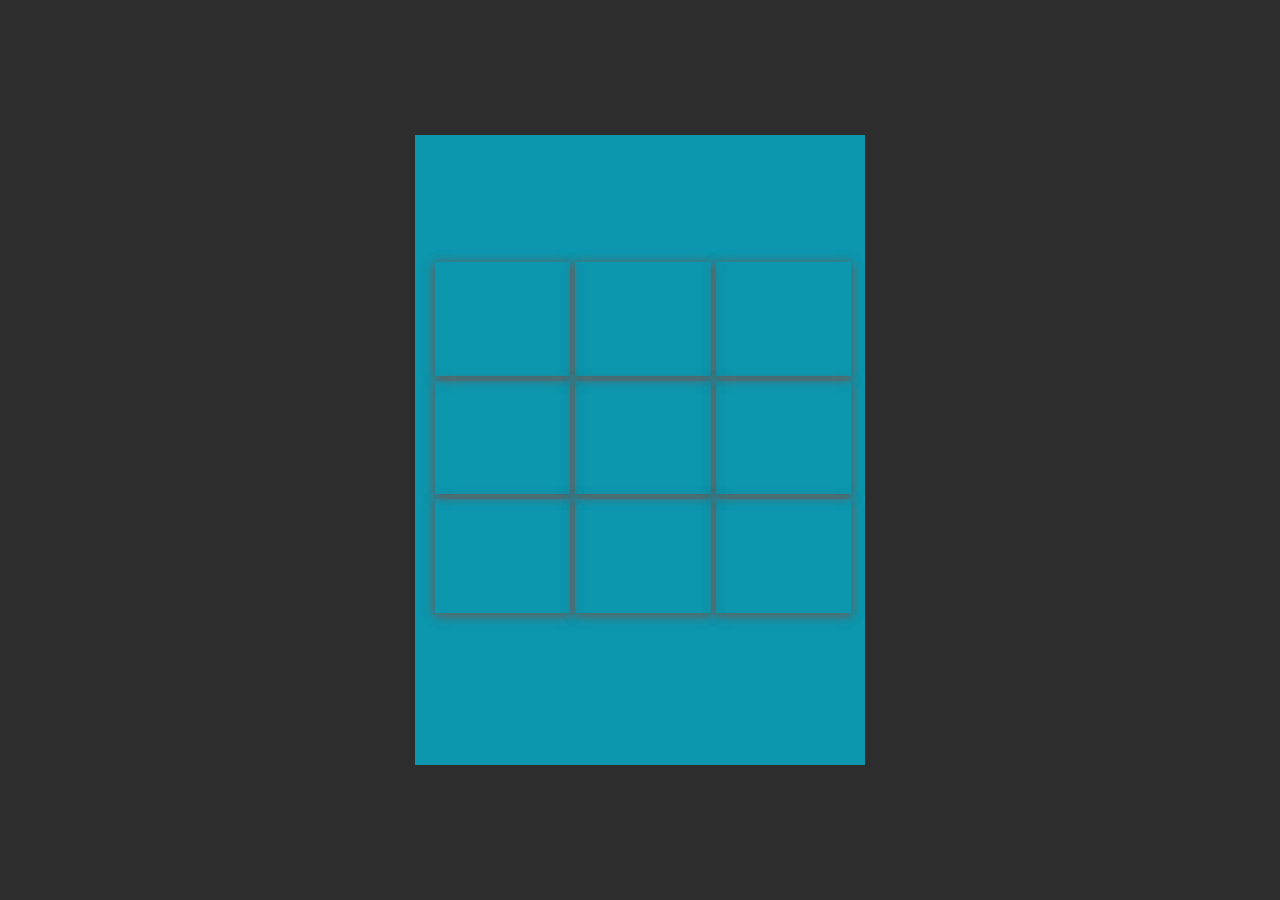
==== 3. Tic_Tac_Toe/index.html @ 5307ec93 "design created for tic_tac_toe" ====
<!DOCTYPE html>
<html lang="en">
<head>
    <meta charset="UTF-8">
    <meta name="viewport" content="width=device-width, initial-scale=1.0">
    <title>Document</title>
    <link rel = "stylesheet" href="style.css"/>
</head>
<body>
    <div class="container">
        <div class="turn"></div>
        <div class="games">   
            <div class="boxes"></div>
            <div class="boxes"></div>
            <div class="boxes"></div>
            <div class="boxes"></div>
            <div class="boxes"></div>
            <div class="boxes"></div>
            <div class="boxes"></div>
            <div class="boxes"></div>
            <div class="boxes"></div>
        </div>
    </div>
    <script src = "script.js"></script>
</body>
</html>
---- 3. Tic_Tac_Toe/style.css ----
*{
    margin: 0;
    padding: 0;
    box-sizing: border-box;
    font-family:'Segoe UI', Tahoma, Geneva, Verdana, sans-serif;
}

body{
    width: 100vw;
    height: 100vh;
    display: flex;
        align-items: center;
    justify-content: center;
    background: #2e2d2d;
}

.container{
    width: 80vw;
    height: 70vh;
    max-width: 450px;
    background-color: #0c97af;
    gap: 0px 10px;
    padding: 2px 20px;
}

.turn{
    width: 100%;
    height: 20%;
}

.games{
    width:100%;
    height: 55%;
    display: grid;
    grid-template-rows: 33% 33% 33%;
    grid-template-columns: 33% 33% 33%;
    gap: 5px;
}
.boxes{
    background-color: transparent;
    box-shadow: 1px 2px 10px rgba(99, 97, 97, 0.8), -1px 2px 10px rgba(99, 97, 97, 0.8);
}
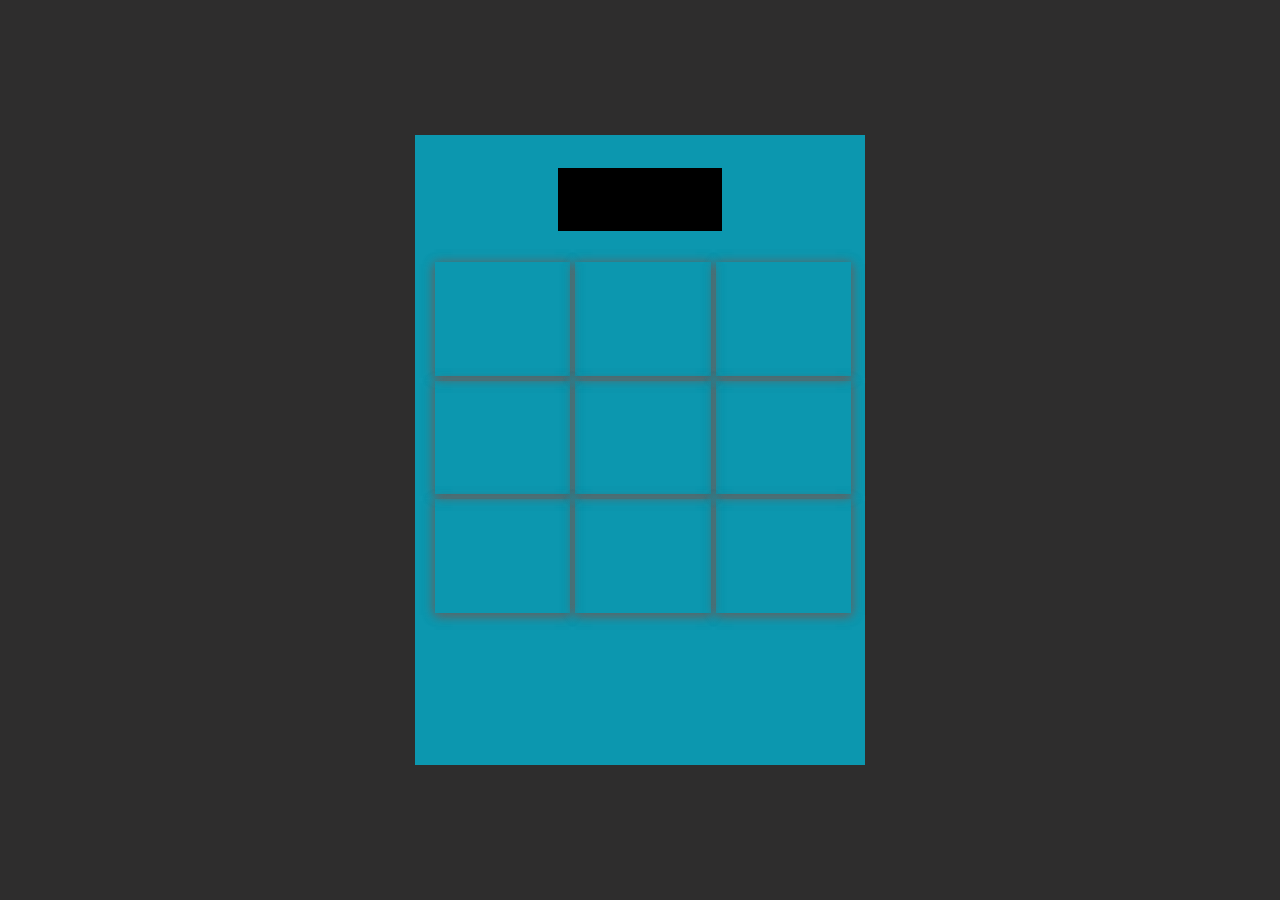
==== commit 8d412236: "Updated html, css, js file for tic_tac_toe" ====
--- a/3. Tic_Tac_Toe/index.html
+++ b/3. Tic_Tac_Toe/index.html
@@ -1,26 +1,31 @@
-<!DOCTYPE html>
+<!doctype html>
 <html lang="en">
-<head>
-    <meta charset="UTF-8">
-    <meta name="viewport" content="width=device-width, initial-scale=1.0">
+  <head>
+    <meta charset="UTF-8" />
+    <meta name="viewport" content="width=device-width, initial-scale=1.0" />
     <title>Document</title>
-    <link rel = "stylesheet" href="style.css"/>
-</head>
-<body>
+    <link rel="stylesheet" href="style.css" />
+  </head>
+  <body>
     <div class="container">
-        <div class="turn"></div>
-        <div class="games">   
-            <div class="boxes"></div>
-            <div class="boxes"></div>
-            <div class="boxes"></div>
-            <div class="boxes"></div>
-            <div class="boxes"></div>
-            <div class="boxes"></div>
-            <div class="boxes"></div>
-            <div class="boxes"></div>
-            <div class="boxes"></div>
+      <div class="turn">
+        <div class="choose">
+          <div class="turn1"></div>
+          <div class="turn2"></div>
         </div>
+      </div>
+      <div class="games">
+        <div class="boxes"></div>
+        <div class="boxes"></div>
+        <div class="boxes"></div>
+        <div class="boxes"></div>
+        <div class="boxes"></div>
+        <div class="boxes"></div>
+        <div class="boxes"></div>
+        <div class="boxes"></div>
+        <div class="boxes"></div>
+      </div>
     </div>
-    <script src = "script.js"></script>
-</body>
-</html>+    <script src="script.js"></script>
+  </body>
+</html>
--- a/3. Tic_Tac_Toe/style.css
+++ b/3. Tic_Tac_Toe/style.css
@@ -1,42 +1,69 @@
-*{
-    margin: 0;
-    padding: 0;
-    box-sizing: border-box;
-    font-family:'Segoe UI', Tahoma, Geneva, Verdana, sans-serif;
+* {
+  margin: 0;
+  padding: 0;
+  box-sizing: border-box;
+  font-family: "Segoe UI", Tahoma, Geneva, Verdana, sans-serif;
 }
 
-body{
-    width: 100vw;
-    height: 100vh;
-    display: flex;
-        align-items: center;
-    justify-content: center;
-    background: #2e2d2d;
+body {
+  width: 100vw;
+  height: 100vh;
+  display: flex;
+  align-items: center;
+  justify-content: center;
+  background: #2e2d2d;
 }
 
-.container{
-    width: 80vw;
-    height: 70vh;
-    max-width: 450px;
-    background-color: #0c97af;
-    gap: 0px 10px;
-    padding: 2px 20px;
+.container {
+  width: 80vw;
+  height: 70vh;
+  max-width: 450px;
+  background-color: #0c97af;
+  gap: 0px 10px;
+  padding: 2px 20px;
 }
 
-.turn{
-    width: 100%;
-    height: 20%;
+.games {
+  width: 100%;
+  height: 55%;
+  display: grid;
+  grid-template-rows: 33% 33% 33%;
+  grid-template-columns: 33% 33% 33%;
+  gap: 5px;
+}
+.boxes {
+  background-color: transparent;
+  box-shadow:
+    1px 2px 10px rgba(99, 97, 97, 0.8),
+    -1px 2px 10px rgba(99, 97, 97, 0.8);
+  color: aliceblue;
+  font-size: 2rem;
+  display: flex;
+  align-items: center;
+  justify-content: center;
+}
+.boxes:hover {
+  box-shadow: 2px 2px 10px rgba(99, 97, 97, 0.8);
+}
+.turn {
+  width: 100%;
+  height: 20%;
+  display: flex;
+  align-items: center;
+  justify-content: center;
 }
 
-.games{
-    width:100%;
-    height: 55%;
-    display: grid;
-    grid-template-rows: 33% 33% 33%;
-    grid-template-columns: 33% 33% 33%;
-    gap: 5px;
+.choose {
+  width: 40%;
+  height: 50%;
+  background: #000;
 }
-.boxes{
-    background-color: transparent;
-    box-shadow: 1px 2px 10px rgba(99, 97, 97, 0.8), -1px 2px 10px rgba(99, 97, 97, 0.8);
-}+
+.turn1,
+.turn2 {
+  width: 50%;
+  height: 100%;
+  display: flex;
+  align-items: center;
+  justify-content: center;
+}
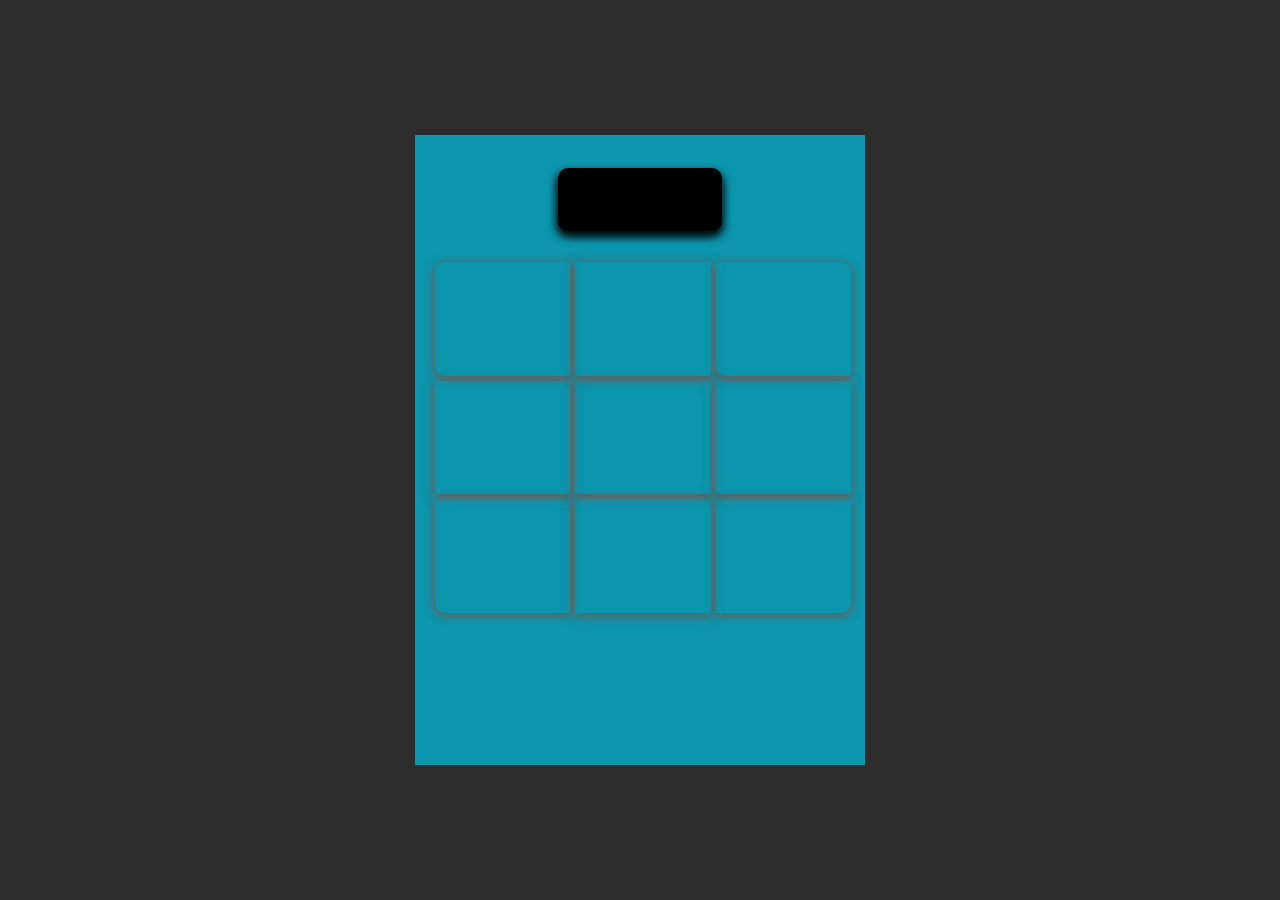
==== commit d68925b1: "Changes made to the css and html file for better display" ====
--- a/3. Tic_Tac_Toe/index.html
+++ b/3. Tic_Tac_Toe/index.html
@@ -15,15 +15,15 @@
         </div>
       </div>
       <div class="games">
-        <div class="boxes"></div>
-        <div class="boxes"></div>
-        <div class="boxes"></div>
-        <div class="boxes"></div>
-        <div class="boxes"></div>
-        <div class="boxes"></div>
-        <div class="boxes"></div>
-        <div class="boxes"></div>
-        <div class="boxes"></div>
+        <div class="boxes box1"></div>
+        <div class="boxes box2"></div>
+        <div class="boxes box3"></div>
+        <div class="boxes box4"></div>
+        <div class="boxes box5"></div>
+        <div class="boxes box6"></div>
+        <div class="boxes box7"></div>
+        <div class="boxes box8"></div>
+        <div class="boxes box9"></div>
       </div>
     </div>
     <script src="script.js"></script>
--- a/3. Tic_Tac_Toe/style.css
+++ b/3. Tic_Tac_Toe/style.css
@@ -57,6 +57,12 @@
   width: 40%;
   height: 50%;
   background: #000;
+  box-shadow:
+    2px 5px 10px rgba(0, 0, 0, 0.8),
+    -2px 5px 10px rgba(0, 0, 0, 0.8);
+  border-radius: 10px;
+  display: flex;
+  align-items: center;
 }
 
 .turn1,
@@ -66,4 +72,28 @@
   display: flex;
   align-items: center;
   justify-content: center;
+  font-size: 20px;
+  font-weight: 800;
 }
+
+.box1 {
+  border-radius: 10px 0px 0px 10px;
+}
+
+.box3 {
+  border-radius: 0px 10px 0px 10px;
+}
+
+.box7 {
+  border-radius: 0px 0px 0px 10px;
+}
+.box9 {
+  border-radius: 0px 0px 10px 0px;
+}
+
+.turn1 {
+  color: rgb(174, 51, 96);
+}
+.turn2 {
+  color: rgb(17, 52, 182);
+}
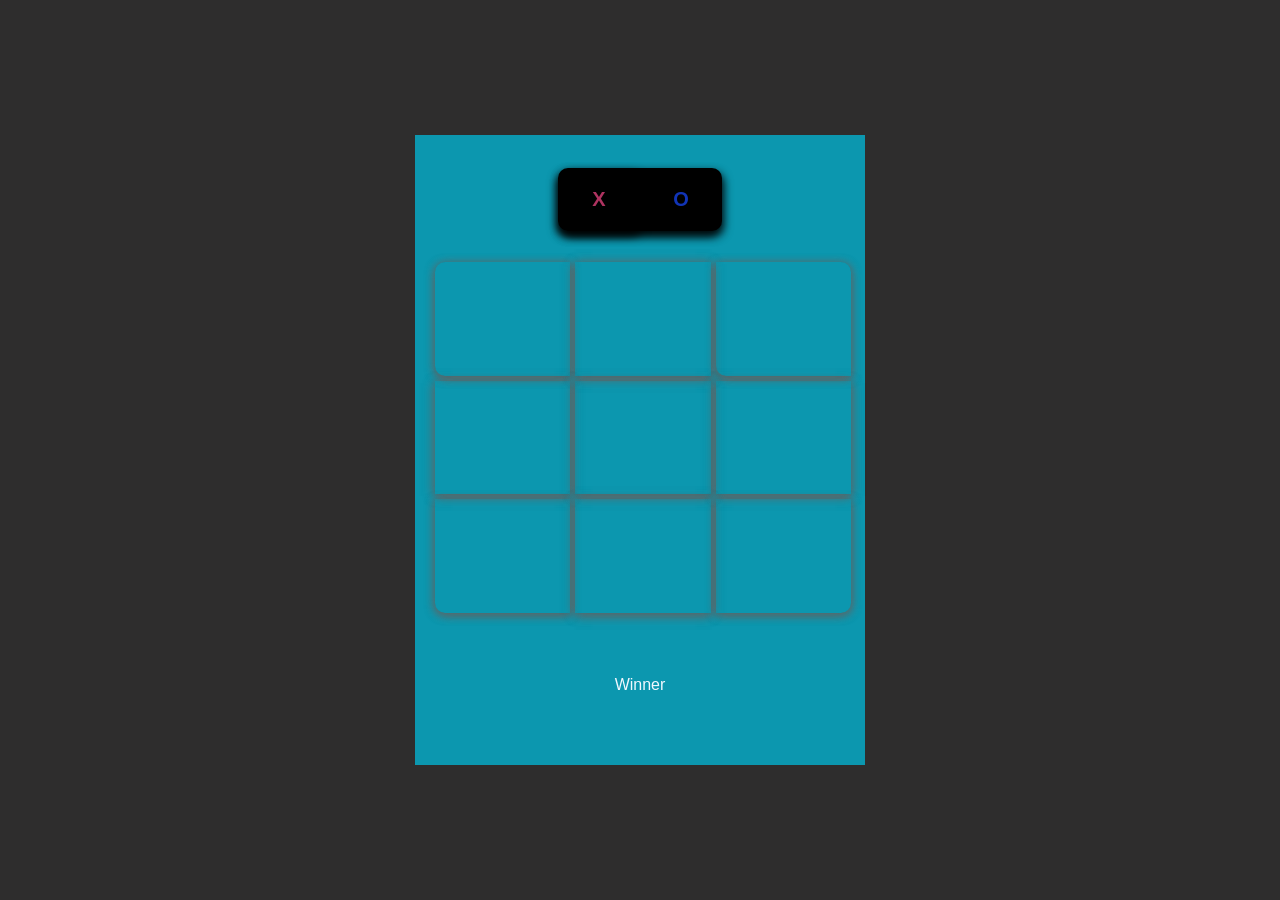
==== commit 836ac344: "Script Js updated with result class" ====
--- a/3. Tic_Tac_Toe/index.html
+++ b/3. Tic_Tac_Toe/index.html
@@ -10,8 +10,8 @@
     <div class="container">
       <div class="turn">
         <div class="choose">
-          <div class="turn1"></div>
-          <div class="turn2"></div>
+          <div class="turn1 b-s">X</div>
+          <div class="turn2">O</div>
         </div>
       </div>
       <div class="games">
@@ -25,6 +25,7 @@
         <div class="boxes box8"></div>
         <div class="boxes box9"></div>
       </div>
+      <div class="msg hide">Winner <span id="result"></span></div>
     </div>
     <script src="script.js"></script>
   </body>
--- a/3. Tic_Tac_Toe/style.css
+++ b/3. Tic_Tac_Toe/style.css
@@ -74,6 +74,7 @@
   justify-content: center;
   font-size: 20px;
   font-weight: 800;
+  border-radius: 10px;
 }
 
 .box1 {
@@ -97,3 +98,20 @@
 .turn2 {
   color: rgb(17, 52, 182);
 }
+
+.b-s {
+  box-shadow: 2px 5px 10px rgba(0, 0, 0, 0.8);
+}
+
+.msg {
+  width: 100%;
+  height: 25%;
+  display: flex;
+  align-items: center;
+  justify-content: center;
+  color: aliceblue;
+}
+
+#hide {
+  display: none;
+}
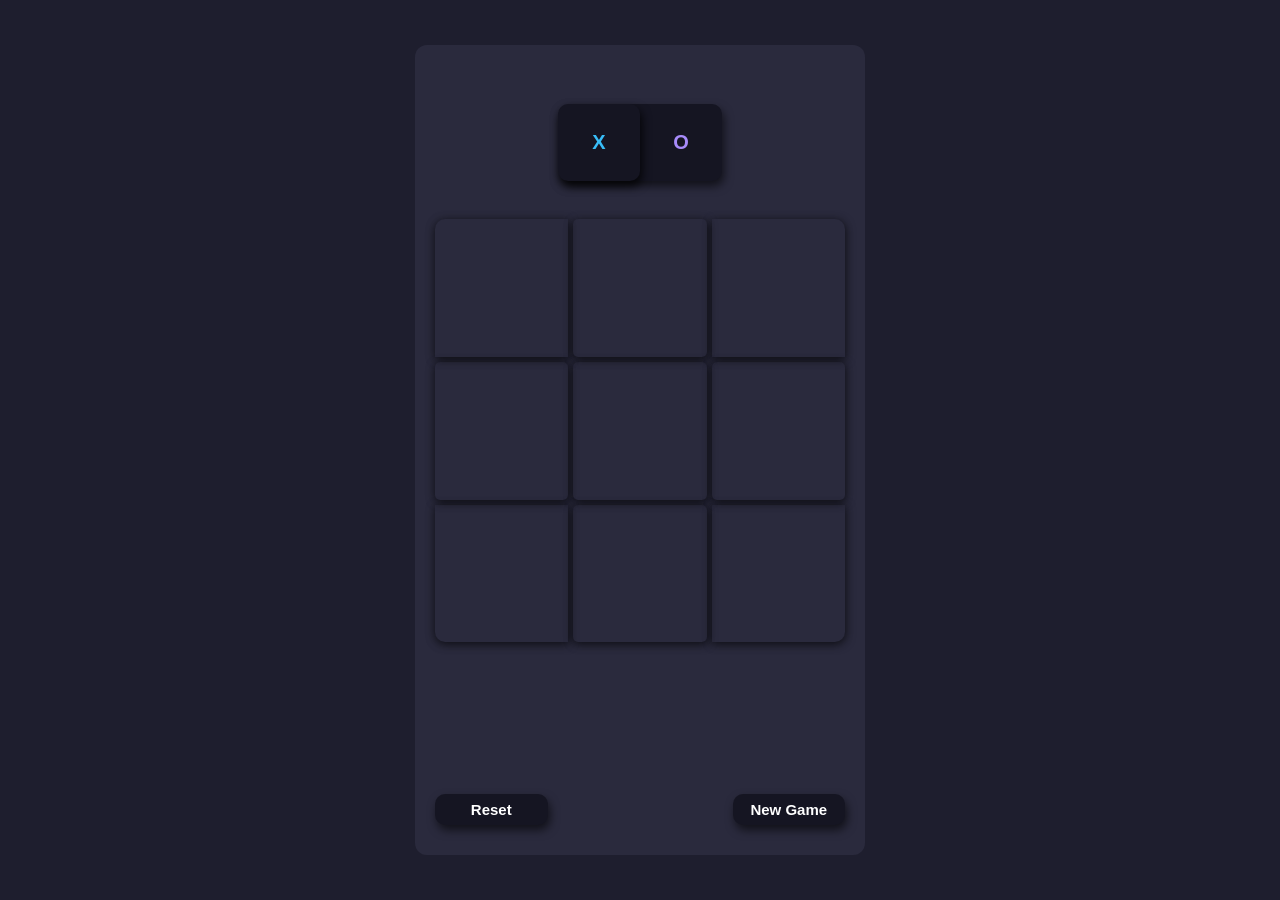
==== commit 6c0b0576: "Tic_Tac_Toe Project Completed" ====
--- a/3. Tic_Tac_Toe/index.html
+++ b/3. Tic_Tac_Toe/index.html
@@ -15,17 +15,19 @@
         </div>
       </div>
       <div class="games">
-        <div class="boxes box1"></div>
-        <div class="boxes box2"></div>
-        <div class="boxes box3"></div>
-        <div class="boxes box4"></div>
-        <div class="boxes box5"></div>
-        <div class="boxes box6"></div>
-        <div class="boxes box7"></div>
-        <div class="boxes box8"></div>
-        <div class="boxes box9"></div>
+        <button class="boxes box1 hover"></button>
+        <button class="boxes box2 hover"></button>
+        <button class="boxes box3 hover"></button>
+        <button class="boxes box4 hover"></button>
+        <button class="boxes box5 hover"></button>
+        <button class="boxes box6 hover"></button>
+        <button class="boxes box7 hover"></button>
+        <button class="boxes box8 hover"></button>
+        <button class="boxes box9 hover"></button>
       </div>
       <div class="msg hide">Winner <span id="result"></span></div>
+      <button id="reset" class="btn">Reset</button>
+      <button id="ng" class="btn">New Game</button>
     </div>
     <script src="script.js"></script>
   </body>
--- a/3. Tic_Tac_Toe/style.css
+++ b/3. Tic_Tac_Toe/style.css
@@ -11,40 +11,21 @@
   display: flex;
   align-items: center;
   justify-content: center;
-  background: #2e2d2d;
+  background: #1e1e2e;
 }
 
 .container {
   width: 80vw;
-  height: 70vh;
+  height: 90vh;
   max-width: 450px;
-  background-color: #0c97af;
-  gap: 0px 10px;
-  padding: 2px 20px;
+  background-color: #2a2a3d;
+  padding: 20px;
+  position: relative;
+  border-radius: 12px;
 }
 
-.games {
-  width: 100%;
-  height: 55%;
-  display: grid;
-  grid-template-rows: 33% 33% 33%;
-  grid-template-columns: 33% 33% 33%;
-  gap: 5px;
-}
-.boxes {
-  background-color: transparent;
-  box-shadow:
-    1px 2px 10px rgba(99, 97, 97, 0.8),
-    -1px 2px 10px rgba(99, 97, 97, 0.8);
-  color: aliceblue;
-  font-size: 2rem;
-  display: flex;
-  align-items: center;
-  justify-content: center;
-}
-.boxes:hover {
-  box-shadow: 2px 2px 10px rgba(99, 97, 97, 0.8);
-}
+/* Player turn */
+
 .turn {
   width: 100%;
   height: 20%;
@@ -56,10 +37,8 @@
 .choose {
   width: 40%;
   height: 50%;
-  background: #000;
-  box-shadow:
-    2px 5px 10px rgba(0, 0, 0, 0.8),
-    -2px 5px 10px rgba(0, 0, 0, 0.8);
+  background: #151522;
+  box-shadow: 2px 5px 10px rgba(0, 0, 0, 0.6);
   border-radius: 10px;
   display: flex;
   align-items: center;
@@ -77,41 +56,144 @@
   border-radius: 10px;
 }
 
-.box1 {
-  border-radius: 10px 0px 0px 10px;
+.turn1 {
+  color: #38bdf8;
 }
 
-.box3 {
-  border-radius: 0px 10px 0px 10px;
-}
-
-.box7 {
-  border-radius: 0px 0px 0px 10px;
-}
-.box9 {
-  border-radius: 0px 0px 10px 0px;
-}
-
-.turn1 {
-  color: rgb(174, 51, 96);
-}
 .turn2 {
-  color: rgb(17, 52, 182);
+  color: #a78bfa;
 }
 
 .b-s {
   box-shadow: 2px 5px 10px rgba(0, 0, 0, 0.8);
 }
 
-.msg {
+/* Game board */
+
+.games {
   width: 100%;
-  height: 25%;
+  height: 55%;
+
+  display: grid;
+  grid-template-rows: repeat(3, 1fr);
+  grid-template-columns: repeat(3, 1fr);
+
+  gap: 5px;
+}
+
+.boxes {
+  background-color: transparent;
+  box-shadow:
+    1px 2px 10px rgba(0, 0, 0, 0.5),
+    -1px 2px 10px rgba(0, 0, 0, 0.3);
+
+  color: white;
+  font-size: 2rem;
+  font-weight: 700;
+
   display: flex;
   align-items: center;
   justify-content: center;
-  color: aliceblue;
+
+  border: none;
+  border-radius: 5px;
 }
 
-#hide {
+.hover:hover {
+  background-color: #35354d;
+  cursor: pointer;
+}
+
+/* X and O colors */
+
+.boxes:nth-child(odd) {
+  color: #38bdf8;
+}
+
+.boxes:nth-child(even) {
+  color: #a78bfa;
+}
+
+/* Board corners */
+
+.box1 {
+  border-radius: 10px 0 0 0;
+}
+
+.box3 {
+  border-radius: 0 10px 0 0;
+}
+
+.box7 {
+  border-radius: 0 0 0 10px;
+}
+
+.box9 {
+  border-radius: 0 0 10px 0;
+}
+
+/* Winner popup */
+
+.msg {
+  position: absolute;
+  top: 40%;
+  left: 10%;
+
+  width: 80%;
+  height: 20%;
+
+  background-color: #151522;
+  border: 1px solid #38bdf8;
+  border-radius: 10px;
+
+  display: flex;
+  align-items: center;
+  justify-content: center;
+
+  color: white;
+  font-size: 25px;
+  font-weight: 700;
+
+  box-shadow: 2px 5px 15px rgba(0, 0, 0, 0.7);
+}
+
+.msg span {
+  margin-left: 8px;
+}
+
+.hide {
   display: none;
 }
+
+/* Buttons */
+
+.btn {
+  position: absolute;
+  bottom: 30px;
+
+  width: 25%;
+  padding: 7px;
+
+  background: #151522;
+  border: none;
+  border-radius: 10px;
+
+  color: white;
+  font-size: 15px;
+  font-weight: 600;
+
+  box-shadow: 2px 5px 10px rgba(0, 0, 0, 0.6);
+}
+
+.btn:hover {
+  background-color: #35354d;
+  cursor: pointer;
+}
+
+#reset {
+  left: 20px;
+}
+
+#ng {
+  right: 20px;
+}
